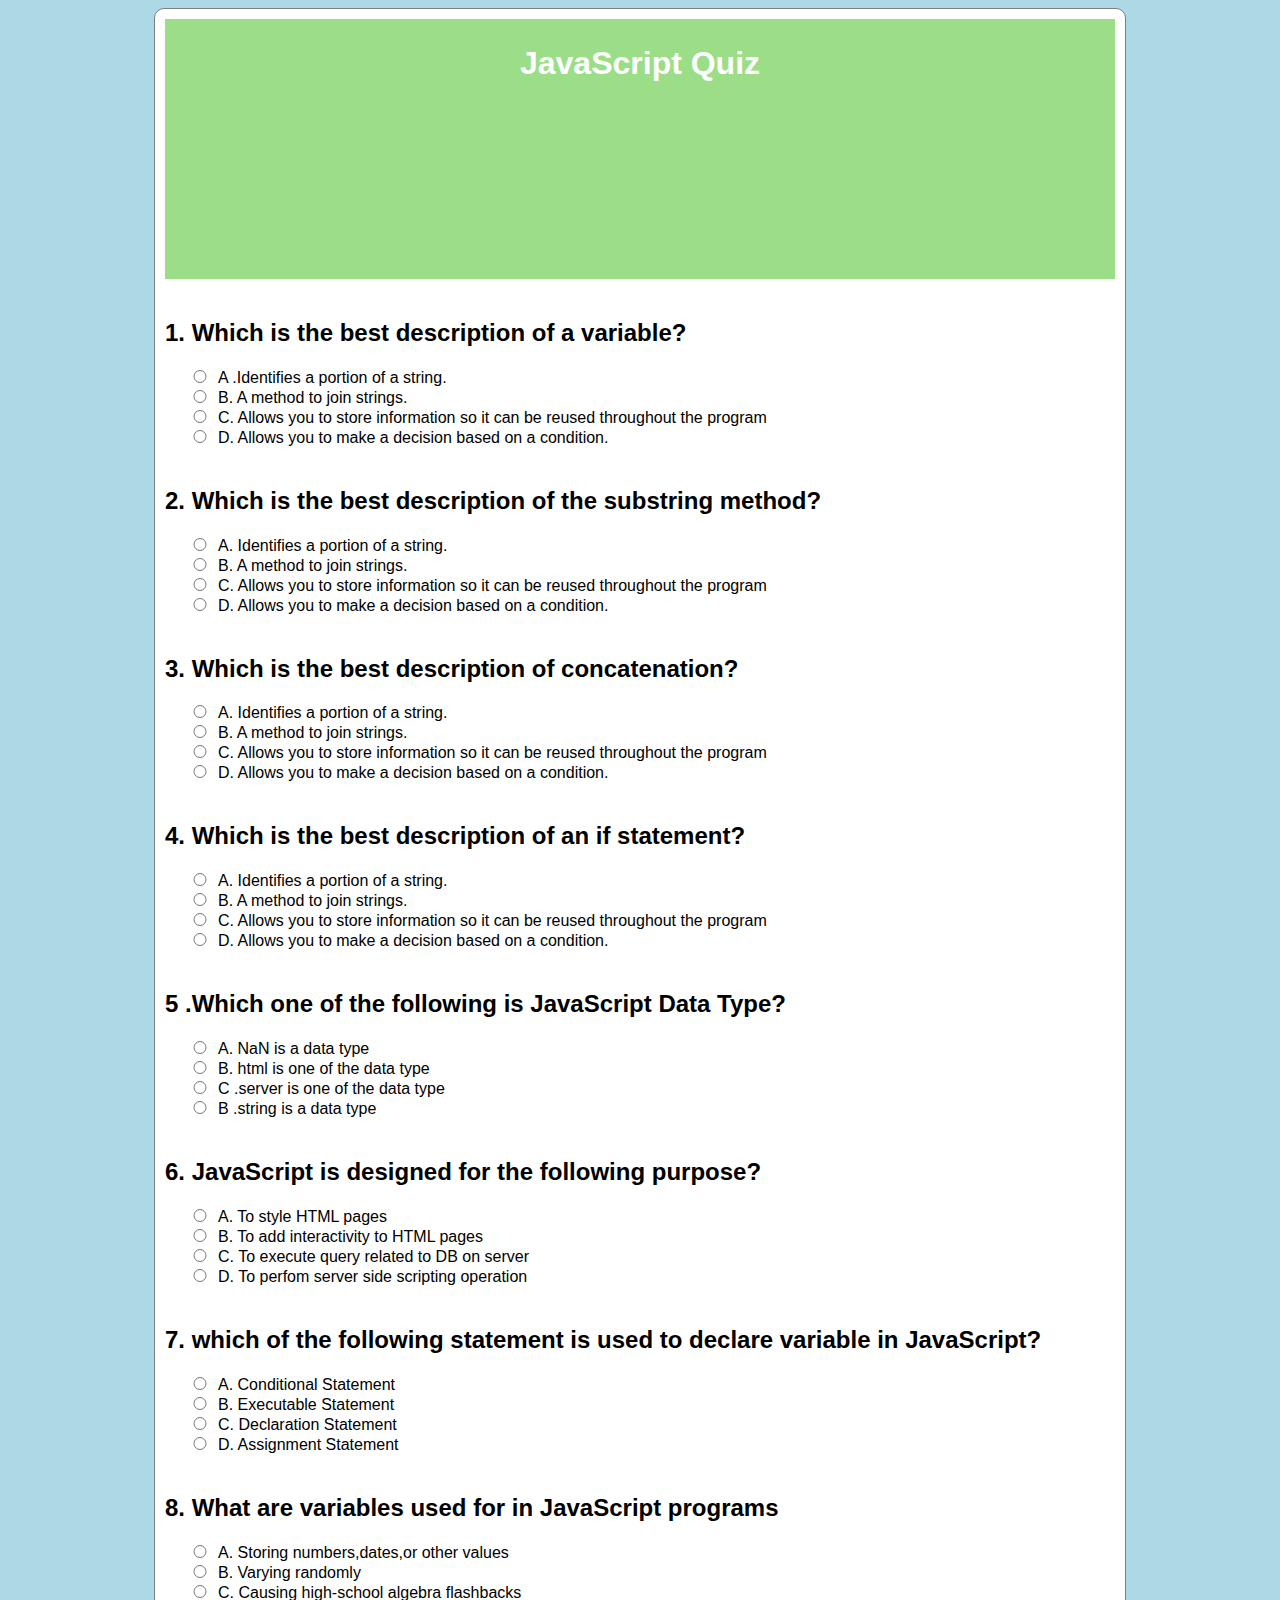
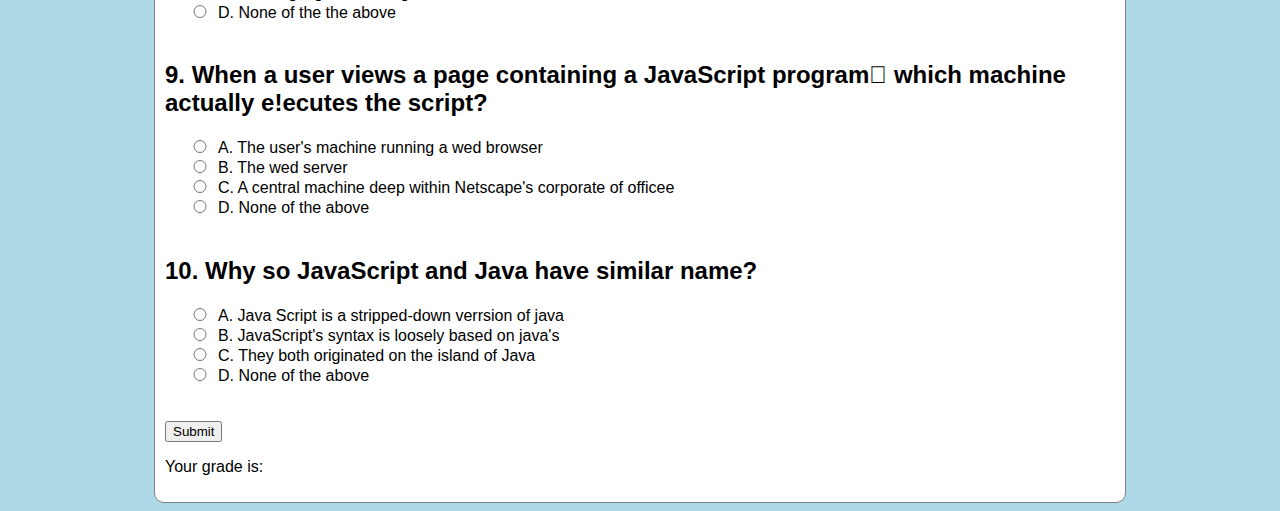
==== index.html @ fef0963b "adding README" ====
<!DOCTYPE <!DOCTYPE html>
<html>
  <head>
    <meta charset="utf-8" />
    <!-- <meta http-equiv="X-UA-Compatible" content="IE=edge"> -->
    <title>Java Script</title>
    <!-- <meta name="viewport" content="width=device-width, initial-scale=1"> -->
    <link rel="stylesheet" type="text/css" href="css/styles.css" />
    <script
      src="https://code.jquery.com/jquery-3.3.1.js"
      integrity="sha256-2Kok7MbOyxpgUVvAk/HJ2jigOSYS2auK4Pfzbm7uH60="
      crossorigin="anonymous"></script>
    <script src="javascript/script.js"></script>
  </head>
  <body>
    <div id="main">
      <div id="header"><h1>JavaScript Quiz</h1></div>
      <div id="form1">
      <form>
        <h2>1. Which is the best description of a variable?</h2>
        <label for="var_string"
          ><input
            type="radio"
            name="variable"
            value="0"
            id="var_string"
          />A .Identifies a portion of a string.</label
        >
        <label for="var_join"
          ><input type="radio" name="variable" value="0" id="var_join" />B. A
          method to join strings.</label
        >
        <label for="var_info"
          ><input type="radio" name="variable" value="1" id="var_info" />C. Allows
          you to store information so it can be reused throughout the
          program</label
        >
        <label for="var_condition"
          ><input
            type="radio"
            name="variable"
            value="0"
            id="var_condition"
          />D. Allows you to make a decision based on a condition.</label
        >

        <h2>2. Which is the best description of the substring method?</h2>
        <label for="sub_string"
          ><input
            type="radio"
            name="sub"
            value="1"
            id="sub_string"
          />A. Identifies a portion of a string.</label
        >
        <label for="sub_join"
          ><input type="radio" name="sub" value="0" id="sub_join" />B. A method to
          join strings.</label
        >
        <label for="sub_info"
          ><input type="radio" name="sub" value="0" id="sub_info" />C. Allows you
          to store information so it can be reused throughout the program</label
        >
        <label for="sub_condition"
          ><input type="radio" name="sub" value="0" id="sub_condition" />D. Allows
          you to make a decision based on a condition.</label
        >

        <h2>3. Which is the best description of concatenation?</h2>
        <label for="cat_string"
          ><input type="radio" name="con" value="0" id="cat_string" />A. Identifies
          a portion of a string.</label
        >
        <label for="cat_join"
          ><input type="radio" name="con" value="1" id="cat_join" />B. A method to
          join strings.</label
        >
        <label for="cat_info"
          ><input type="radio" name="con" value="0" id="cat_info" />C. Allows you
          to store information so it can be reused throughout the program</label
        >
        <label for="cat_condition"
          ><input type="radio" name="con" value="0" id="cat_condition" />D. Allows
          you to make a decision based on a condition.</label
        >

        <h2>4. Which is the best description of an if statement?</h2>
        <label for="if_string"
          ><input
            type="radio"
            name="ifstate"
            value="0"
            id="if_string"
          />A. Identifies a portion of a string.</label
        >
        <label for="if_join"
          ><input type="radio" name="ifstate" value="0" id="if_join" />B. A method
          to join strings.</label
        >
        <label for="if_info"
          ><input type="radio" name="ifstate" value="0" id="if_info" />C. Allows
          you to store information so it can be reused throughout the
          program</label
        >
        <label for="if_condition"
          ><input
            type="radio"
            name="ifstate"
            value="1"
            id="if_condition"
          />D. Allows you to make a decision based on a condition.</label
        >
        <h2>5 .Which one of the following is  JavaScript Data Type?</h2>
        <label for="data_nan"><input type="radio" name="data" value="0" id="data_nan" />A. NaN  is a data type</label>
        <label for="data_html"><input type="radio" name="data" value="0" id="data_html"/>B. html is one of the data type</label>
        <label for="data_server"><input type="radio" name="data" value="0" id="data_server"/>C .server is one of the data type</label>
        <label for="data_string"><input type="radio" name="data" value="1" id="data_string"/>B .string is a data type</label>

        <h2>6. JavaScript is designed for the following purpose?</h2>
        <label for="script_page"><input type="radio" name="style" value="0" id="script_type"/>A. To style HTML pages</label>
        <label for="script_html"><input type="radio" name="style" value="1" id="script_html"/>B. To add interactivity to HTML pages</label>
        <label for="script_query"><input type="radio" name="style" value="0" id="script_query"/>C. To execute query related to DB on server</label>
        <label for="script_perfom"><input type="radio" name="style" value="0" id="script_perfom"/>D. To perfom server side scripting operation</label>

        <h2>7. which of the following statement is used to declare variable in JavaScript?</h2>
        <label for="declare_cond"><input type="radio" name="sta" value="0" id="declare_cond"/>A. Conditional Statement</label>
        <label for="declare_execu"><input type="radio" name="sta" value="0" id="declare_execu"/>B. Executable Statement</label>
        <label for="declare_stat"><input type="radio" name="sta" value="1" id="declare_stat"/>C. Declaration Statement</label>
        <label for="declare_assign"><input type="radio" name="sta" value="0" id="declare_assign"/>D. Assignment Statement</label>

        <h2>8. What are variables used for in JavaScript programs</h2>
        <label for="java_number"><input type="radio" name="pro" value="1" id="java_number"/>A. Storing numbers,dates,or other values</label>
        <label for="java_rondom"><input type="radio" name="pro" value="0" id="java_rondom"/>B. Varying randomly</label>
        <label for="java_alge"><input type="radio" name="pro" value="0" id="java_alge"/>C. Causing high-school algebra flashbacks</label>
        <label for="java_none"><input type="radio" name="pro" value="0" id="java_none"/>D. None of the the above</label>

        <h2>9. When a user views a page containing a JavaScript program which machine actually e!ecutes the script?</h2>
        <label for="user_view"><input type="radio" name="page" value="1" id="user_view"/>A. The user's machine running a wed browser</label>
        <label for="user_view"><input type="radio" name="page" value="0" id="user_view"/>B. The wed server</label>
        <label for="user_view"><input type="radio" name="page" value="0" id="user_view"/>C. A central machine deep within Netscape's corporate of officee</label>
        <label for="user_view"><input type="radio" name="page" value="0" id="user_view"/>D. None of the above</label>

        <h2>10. Why so JavaScript and Java have similar name?</h2>
        <label for="version"><input type="radio" name="tax" value="0" id="version"/>A. Java Script is a stripped-down verrsion of java</label>
        <label for="version"><input type="radio" name="tax" value="1" id="version"/>B. JavaScript's syntax is loosely based on java's</label>
        <label for="version"><input type="radio" name="tax" value="0" id="version"/>C. They both originated on the island of Java</label>
        <label for="version"><input type="radio" name="tax" value="0" id="version"/>D. None of the above</label>
        
      </br>
    </br>
        <button id="button" type="submit" value="Submit">Submit</button>
        
      </form>
      <p>Your grade is: <span id="marks">__</span></p>
    </div>
    </div>
  </body>
</html>
---- css/styles.css ----
body {
  background-color: lightblue;
  font-family: Helvetica;
}
#main {
  width: 80%;
  max-width: 950px;
  border: 1px gray solid;
  margin: auto;
  padding: 10px;
  background-color: white;
  border-radius: 10px;
}

#header {
  margin-top: 0;
  padding: 5px;
  height: 250px;
  background: rgb(155, 222, 135);
  text-align: center;
  color: white;
  float: none;
}
label {
  display: block;
}
input {
  width: 30px;
  margin-left: 20px;
}
h2 {
  clear: both;
  padding-top: 20px;
}
/* #button {
  border-radius: 50px;
  font-family: Arial;
  color: #ffffff;
  font-size: 20px;
  background: #3498db;
  padding: 10px 20px 10px 20px;
  margin: 20px;
} */
#marks {
  visibility: hidden;
  width: 400px;
  height: 200px;
  background-color: antiquewhite;
}
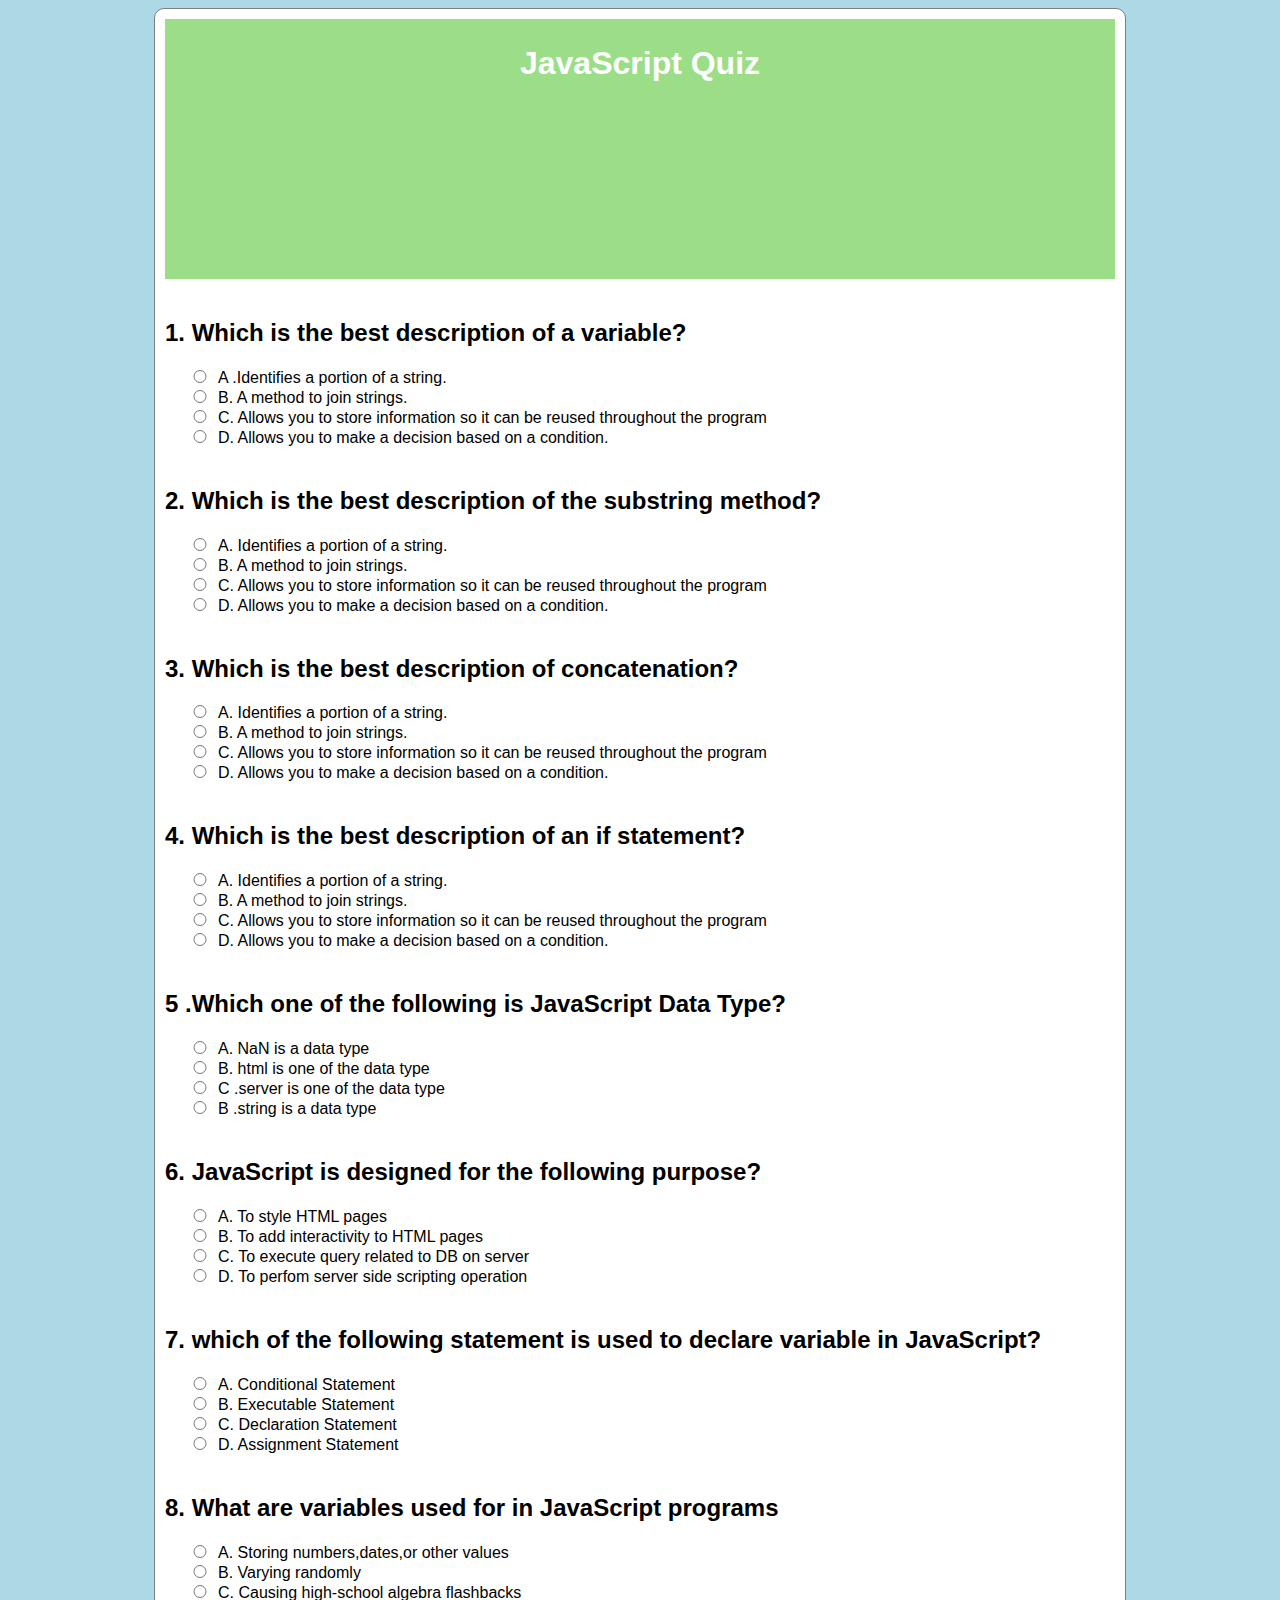
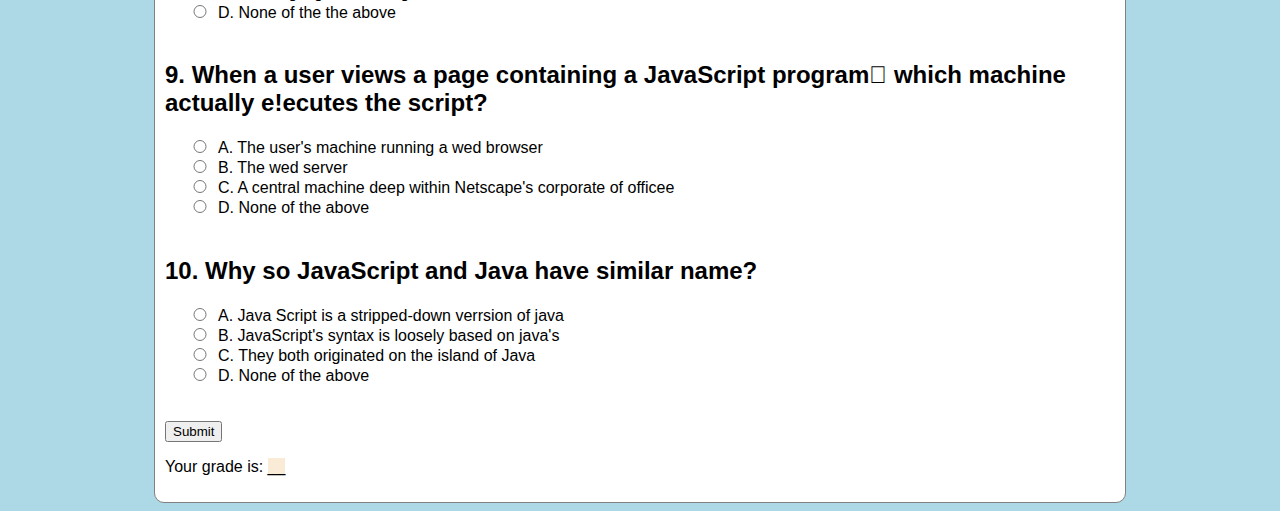
==== commit 8b8dc196: "adiing show" ====
--- a/index.html
+++ b/index.html
@@ -151,8 +151,8 @@
         <button id="button" type="submit" value="Submit">Submit</button>
         
       </form>
-      <p>Your grade is: <span id="marks">__</span></p>
     </div>
+    <p>Your grade is: <span id="marks">__</span></p>
     </div>
   </body>
 </html>
--- a/css/styles.css
+++ b/css/styles.css
@@ -42,8 +42,10 @@
   margin: 20px;
 } */
 #marks {
-  visibility: hidden;
   width: 400px;
   height: 200px;
   background-color: antiquewhite;
 }
+p {
+  font-size: 16;
+}
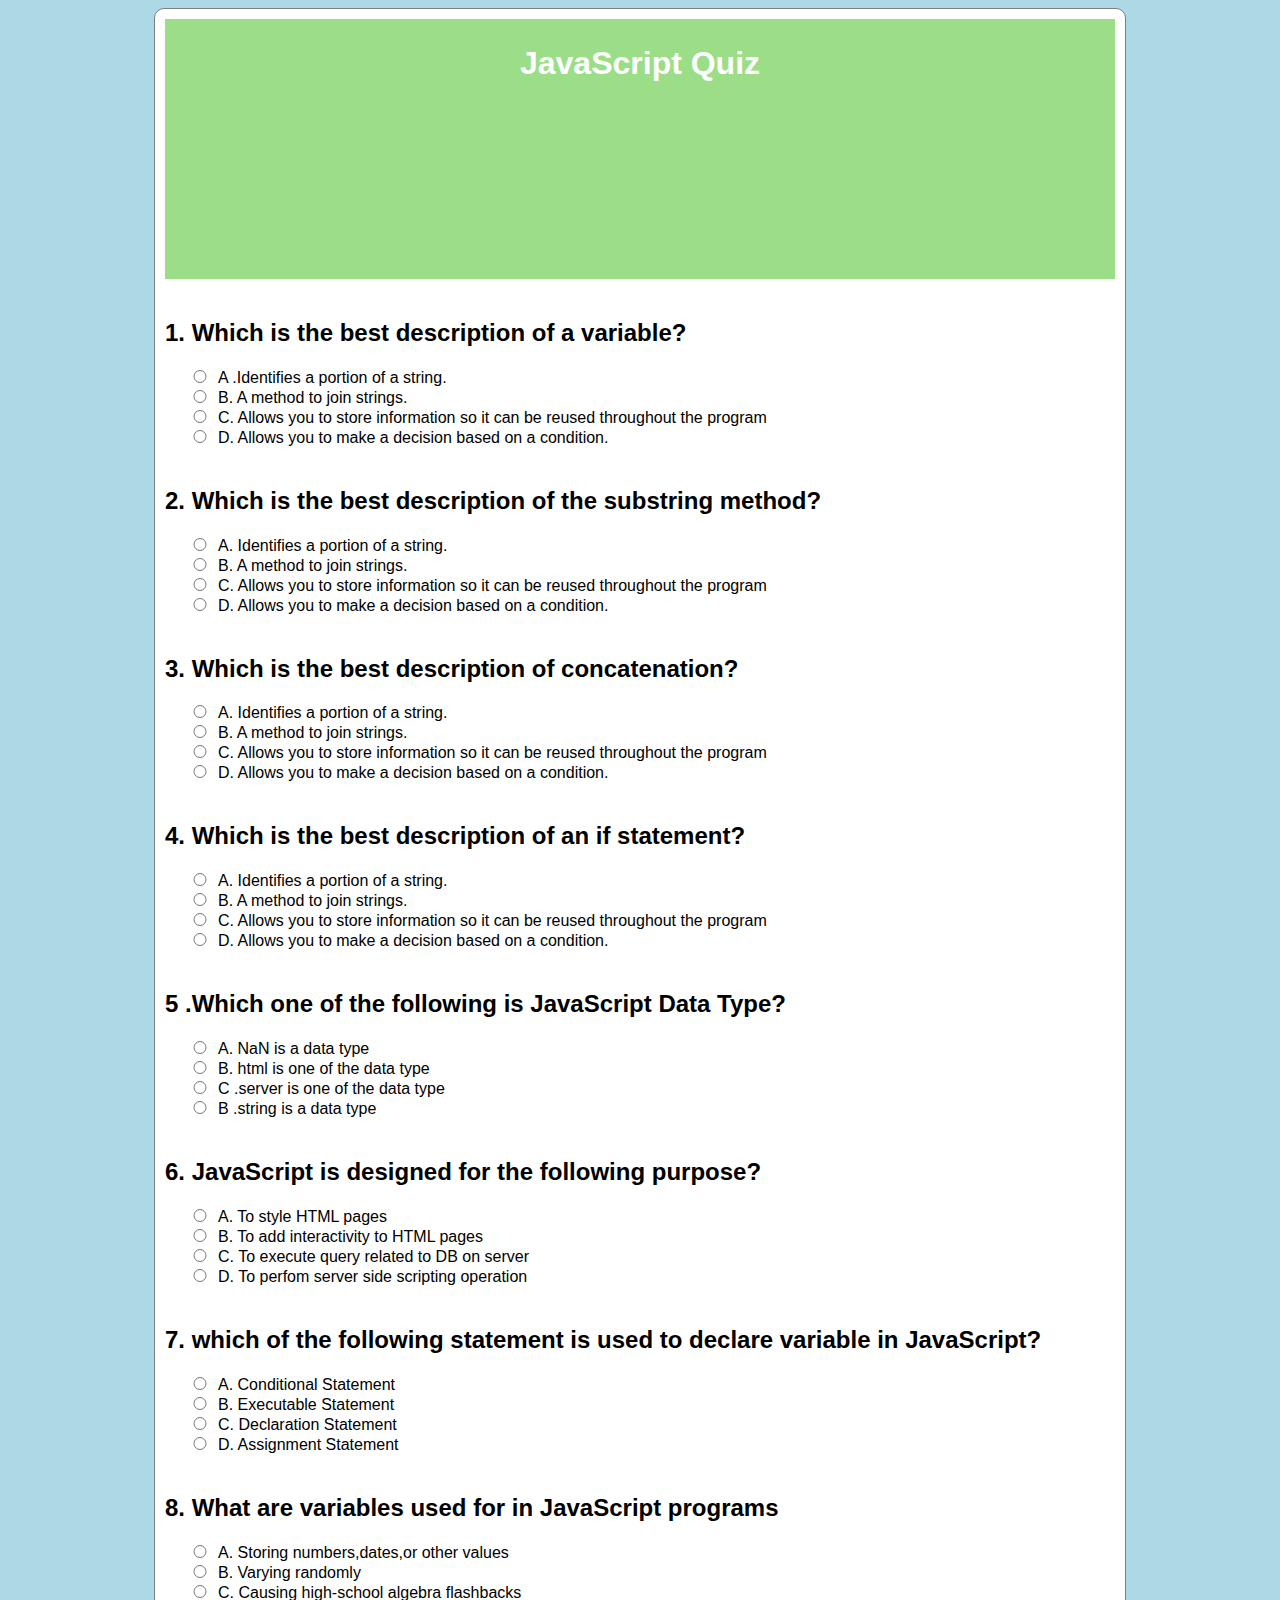
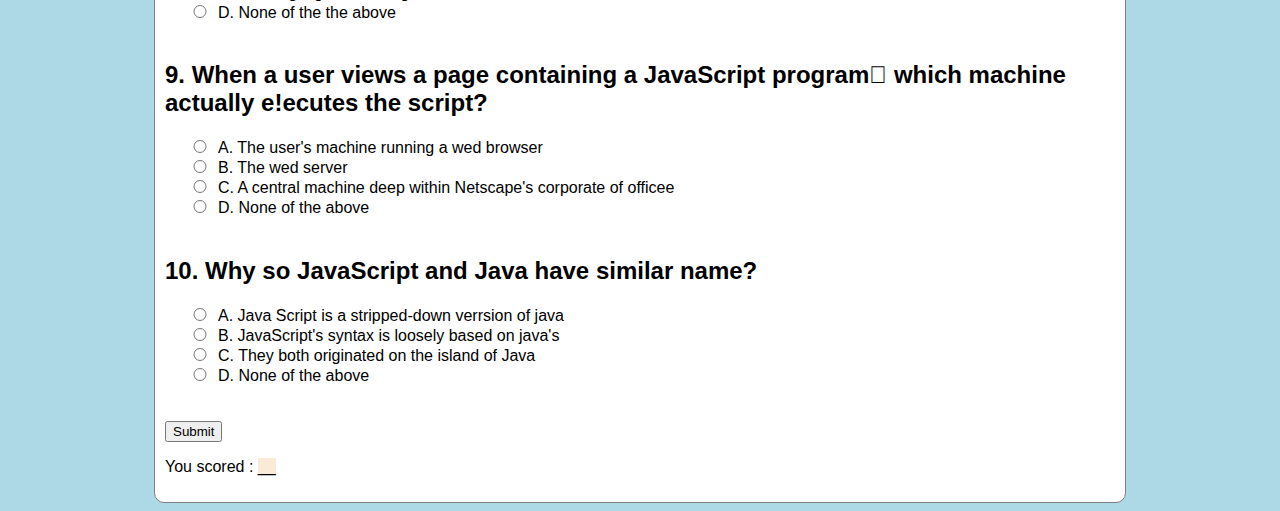
==== commit 2d6d46ff: "adding jquery" ====
--- a/index.html
+++ b/index.html
@@ -152,7 +152,9 @@
         
       </form>
     </div>
-    <p>Your grade is: <span id="marks">__</span></p>
+    <div class="scos">
+    <p>You scored : <span id="marks">__</span></p>
+  </div>
     </div>
   </body>
 </html>
--- a/css/styles.css
+++ b/css/styles.css
@@ -39,8 +39,8 @@
   font-size: 20px;
   background: #3498db;
   padding: 10px 20px 10px 20px;
-  margin: 20px;
-} */
+  margin: 20px; */
+/* } */
 #marks {
   width: 400px;
   height: 200px;
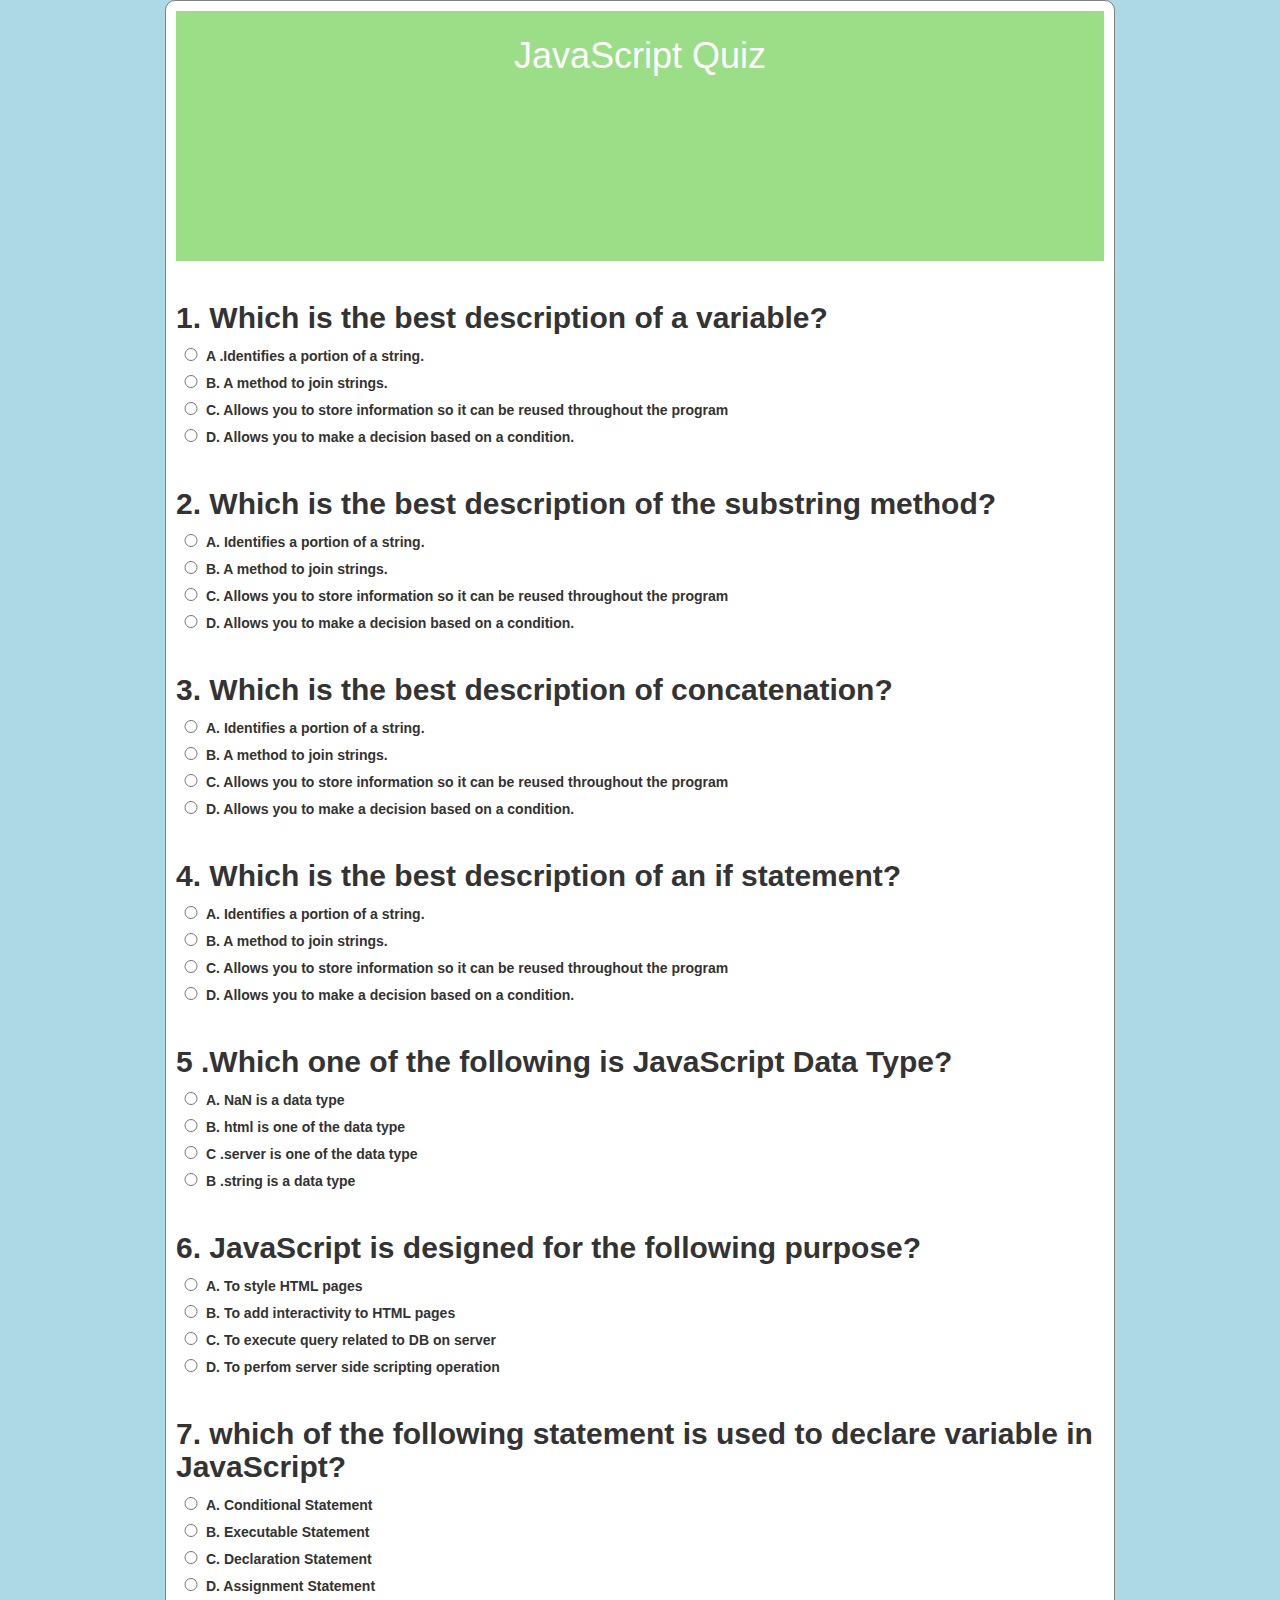
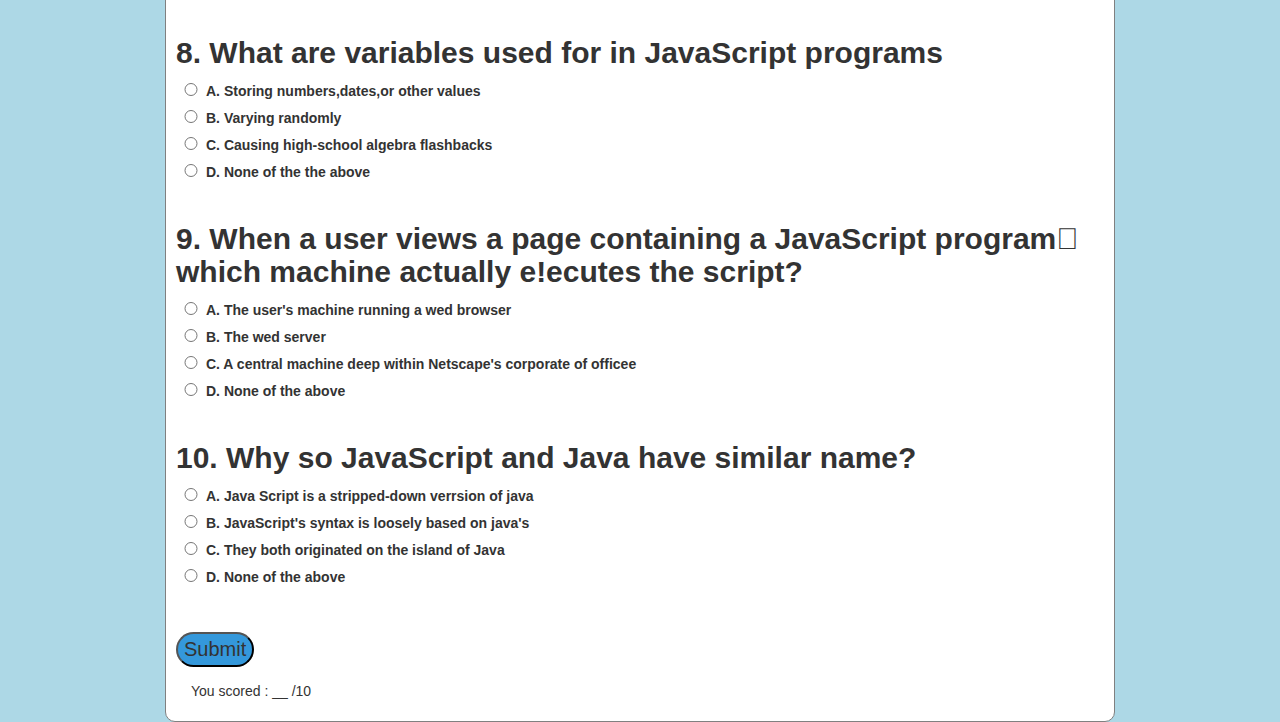
==== commit 5b4c4307: "adding gh" ====
--- a/index.html
+++ b/index.html
@@ -5,6 +5,7 @@
     <!-- <meta http-equiv="X-UA-Compatible" content="IE=edge"> -->
     <title>Java Script</title>
     <!-- <meta name="viewport" content="width=device-width, initial-scale=1"> -->
+    <link rel="stylesheet" type="text/css" href="css/bootstrap.css" />
     <link rel="stylesheet" type="text/css" href="css/styles.css" />
     <script
       src="https://code.jquery.com/jquery-3.3.1.js"
@@ -12,7 +13,7 @@
       crossorigin="anonymous"></script>
     <script src="javascript/script.js"></script>
   </head>
-  <body>
+  <body >
     <div id="main">
       <div id="header"><h1>JavaScript Quiz</h1></div>
       <div id="form1">
@@ -152,8 +153,8 @@
         
       </form>
     </div>
-    <div class="scos">
-    <p>You scored : <span id="marks">__</span></p>
+    <div class=container>
+    <p>You scored :   <span id="marks">__</span> /10 </p>
   </div>
     </div>
   </body>
--- a/css/styles.css
+++ b/css/styles.css
@@ -31,21 +31,11 @@
 h2 {
   clear: both;
   padding-top: 20px;
+  font-weight: bold;
 }
-/* #button {
+#button {
   border-radius: 50px;
-  font-family: Arial;
-  color: #ffffff;
+  
   font-size: 20px;
   background: #3498db;
-  padding: 10px 20px 10px 20px;
-  margin: 20px; */
-/* } */
-#marks {
-  width: 400px;
-  height: 200px;
-  background-color: antiquewhite;
-}
-p {
-  font-size: 16;
-}
+ 